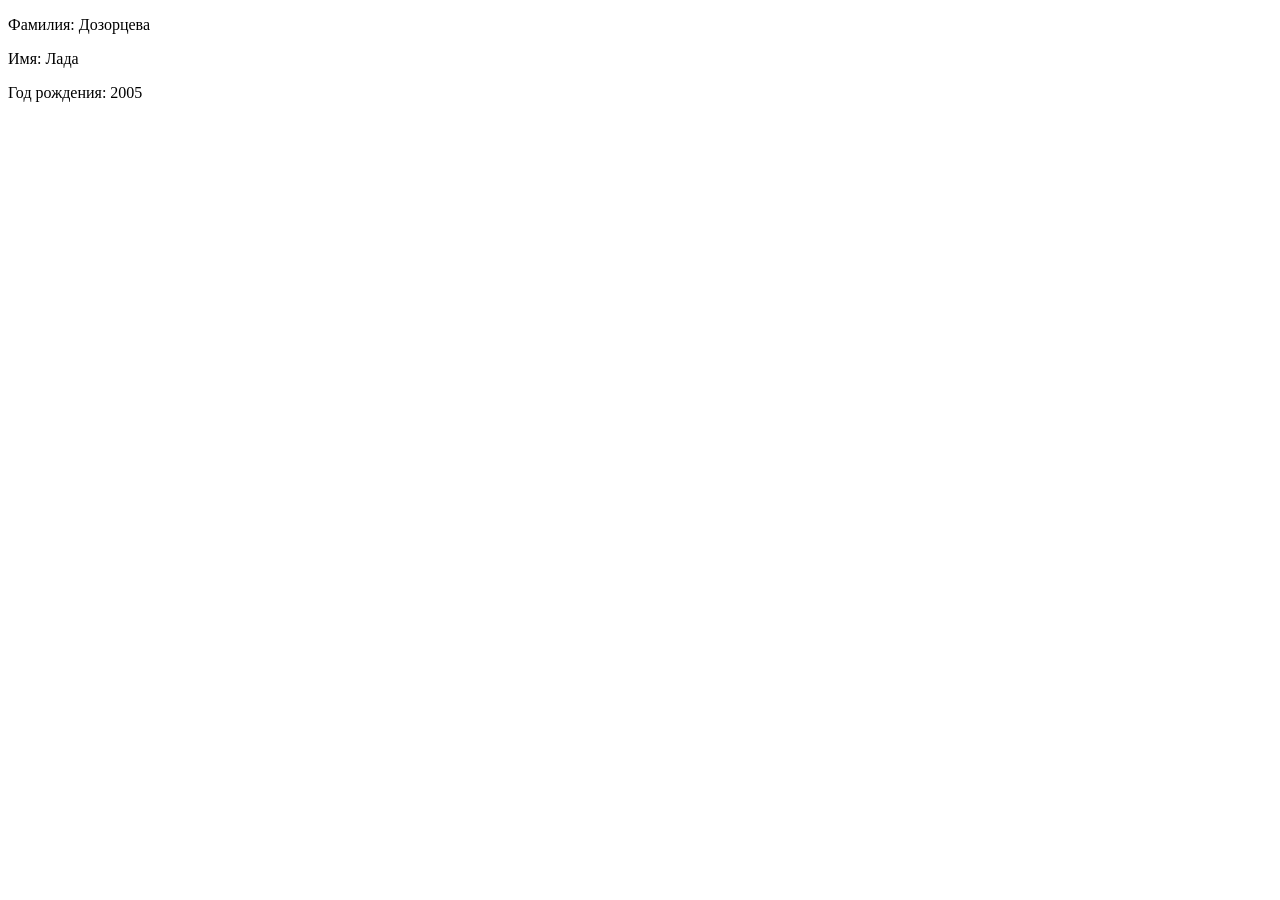
==== index.html @ 7d21d264 "Add files via upload" ====
<!doctype html>
<html>
  <head>
    <meta charset="utf-8" />
    <title>DOM_JS. Считываем информацию из DOM</title>
  </head>
  <body>
    <p> Фамилия: <span>Дозорцева</span> </p>
<p> Имя: <span>Лада</span> </p>
<p> Год рождения: <span id="year">2005</span> </p>
  </body>
</html>
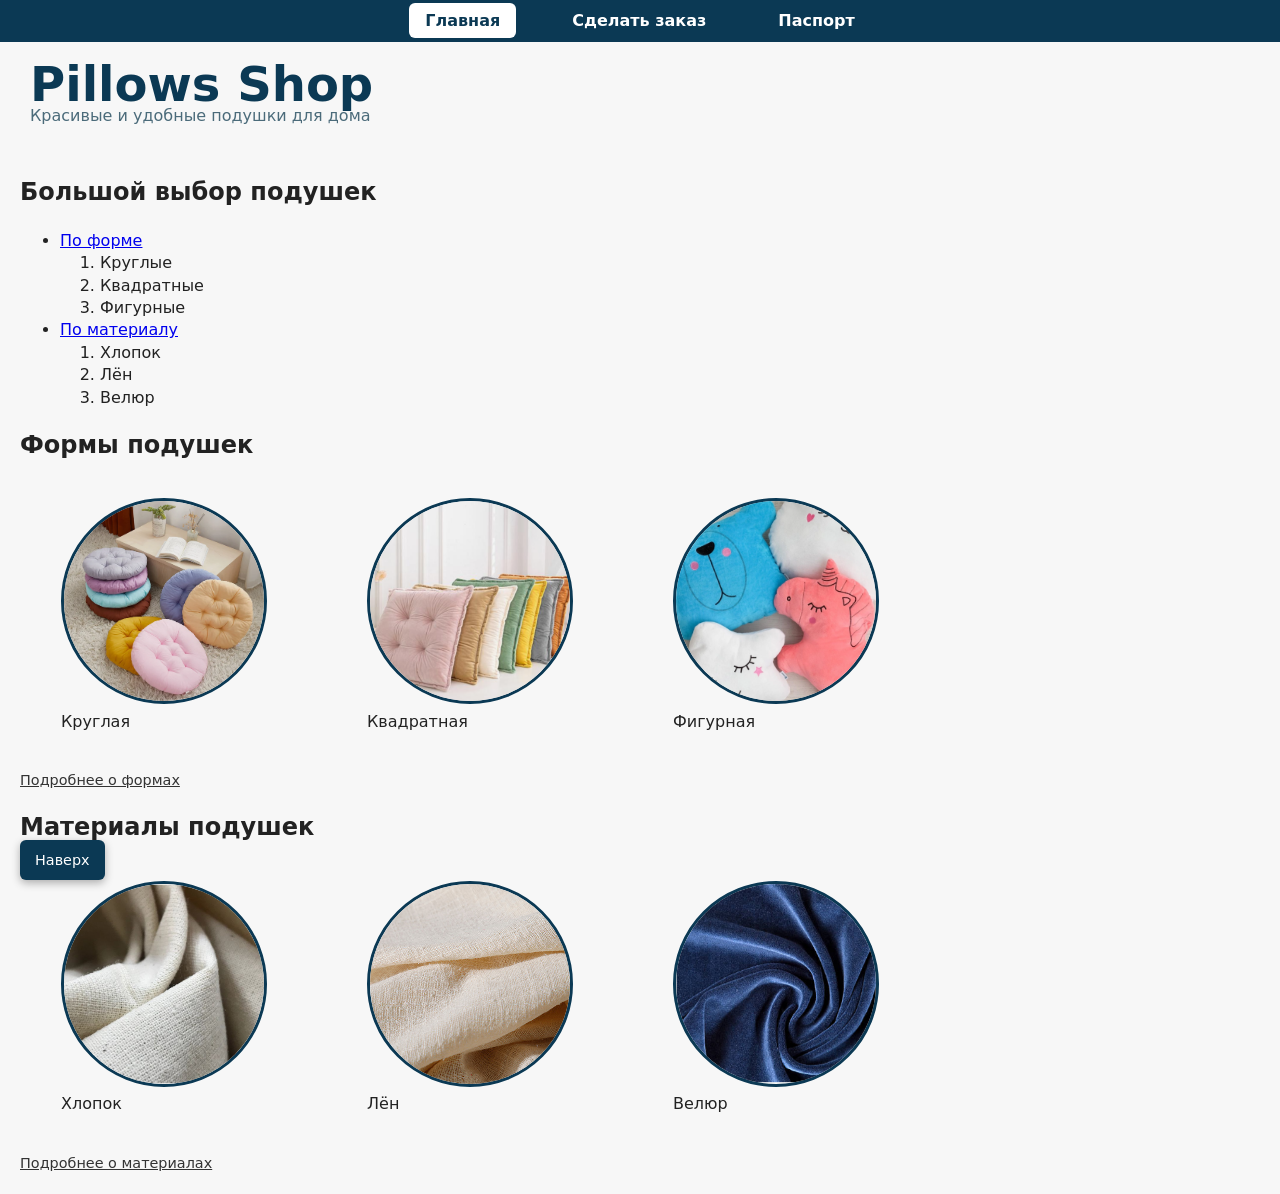
==== commit 640da138: "Add files via upload" ====
--- a/index.html
+++ b/index.html
@@ -1,12 +1,224 @@
-<!doctype html>
-<html>
+<!DOCTYPE html>
+<html lang="ru">
   <head>
     <meta charset="utf-8" />
-    <title>DOM_JS. Считываем информацию из DOM</title>
+    <title>Pillows Shop — Магазин подушек</title>
+    <style>
+      .container {
+        max-width: 900px;
+        margin: 0;
+        padding: 20px 20px;
+      }
+      body {
+        font-family: system-ui, -apple-system, "Segoe UI", Roboto,
+          "Helvetica Neue", Arial;
+        margin: 0;
+        line-height: 1.4;
+        color: #222;
+        background: #f7f7f7;
+      }
+      header.site-header {
+        background: linear-gradient(90deg, #fff, #f0f8ff);
+        padding: 18px 24px;
+        box-shadow: 0 1px 4px rgba(0, 0, 0, 0.06);
+        display: flex;
+        align-items: center;
+        gap: 16px;
+        margin-top: 30px;
+      }
+      .site-title {
+        font-size: 3rem;
+        margin: 0;
+        color: #0b3954;
+      }
+
+      .site-subtitle {
+        font-size: 1;
+        color: #4b6b7a;
+        margin: 1;
+      }
+      .site-brand {
+        margin-top: 30px;
+        margin-left: 30px;
+        display: flex;
+        flex-direction: column;
+        line-height: 0.5;
+      }
+      .images {
+        display: flex;
+        justify-content: center;
+        align-items: flex-start;
+        gap: 20px;
+        flex-wrap: wrap;
+        margin-bottom: 20px;
+      }
+
+      .figure {
+        text-align: center;
+        margin: 0;
+      }
+      .images img {
+        width: 200px;
+        height: 200px;
+        object-fit: cover;
+        border-radius: 50%;
+        border: 3px solid #0b3954;
+        transition: transform 0.3s, border-color 0.3s;
+      }
+      .figcaption {
+        font-size: 0.9rem;
+        color: #333;
+        margin-top: 6px;
+      }
+      .btn {
+        font-size: 0.9rem;
+        color: #333;
+        margin-top: 6px;
+      }
+      .to-top {
+        position: fixed;
+        bottom: 20px;
+        left: 20px;
+        background: #0b3954;
+        color: #fff;
+        padding: 10px 15px;
+        border-radius: 6px;
+        text-decoration: none;
+        font-size: 0.9rem;
+        box-shadow: 0 3px 8px rgba(0, 0, 0, 0.3);
+        transition: all 0.3s;
+      }
+      .main-nav {
+        background: #0b3954;
+        padding: 10px 0;
+        text-align: center;
+      }
+
+      .main-nav ul {
+        list-style: none;
+        margin: 0;
+        padding: 0;
+        display: inline-flex;
+        gap: 40px;
+      }
+
+      .main-nav a {
+        text-decoration: none;
+        color: #ffffff;
+        font-weight: bold;
+        padding: 8px 16px;
+        border-radius: 6px;
+        transition: background 0.3s, color 0.3s;
+      }
+
+      .main-nav a:hover {
+        background: #145a8d;
+      }
+
+      .main-nav a.active {
+        background: #ffffff;
+        color: #0b3954;
+        cursor: default;
+      }
+    </style>
   </head>
   <body>
-    <p> Фамилия: <span>Дозорцева</span> </p>
-<p> Имя: <span>Лада</span> </p>
-<p> Год рождения: <span id="year">2005</span> </p>
+    <header>
+      <nav class="main-nav">
+        <ul>
+          <li><a href="index.html" class="active">Главная</a></li>
+          <li><a href="order.html">Сделать заказ</a></li>
+          <li><a href="passport.html">Паспорт</a></li>
+        </ul>
+      </nav>
+    </header>
+    <a id="top"></a>
+    <div class="site-brand">
+      <h1 class="site-title">Pillows Shop</h1>
+      <p class="site-subtitle">Красивые и удобные подушки для дома</p>
+    </div>
+
+    <main>
+      <div class="container">
+        <section class="pillows-list">
+          <h2>Большой выбор подушек</h2>
+          <ul>
+            <li>
+              <a href="#forms">По форме</a>
+              <ol>
+                <li>Круглые</li>
+                <li>Квадратные</li>
+                <li>Фигурные</li>
+              </ol>
+            </li>
+
+            <li>
+              <a href="#materials">По материалу</a>
+              <ol>
+                <li>Хлопок</li>
+                <li>Лён</li>
+                <li>Велюр</li>
+              </ol>
+            </li>
+          </ul>
+        </section>
+
+        <section class="examples">
+          <a id="forms"></a>
+          <div class="example-block">
+            <h2>Формы подушек</h2>
+            <div class="images">
+              <figure>
+                <img src="round_pillow.png" alt="Круглая подушка" />
+                <figcaption>Круглая</figcaption>
+              </figure>
+
+              <figure>
+                <img src="square_pillow.png" alt="Квадратная подушка" />
+                <figcaption>Квадратная</figcaption>
+              </figure>
+
+              <figure>
+                <img src="figure_pillow.png" alt="Фигурная подушка" />
+                <figcaption>Фигурная</figcaption>
+              </figure>
+            </div>
+            <a
+              href="https://belpol.ru/blog-belpol/kakie-byvajut-podushki"
+              target="_blank"
+              class="btn"
+              >Подробнее о формах</a
+            >
+          </div>
+          <a id="materials"></a>
+          <div class="example-block">
+            <h2>Материалы подушек</h2>
+            <div class="images">
+              <figure>
+                <img src="cotton_material.jpg" alt="Хлопок" />
+                <figcaption>Хлопок</figcaption>
+              </figure>
+
+              <figure>
+                <img src="len_material.png" alt="Лён" />
+                <figcaption>Лён</figcaption>
+              </figure>
+
+              <figure>
+                <img src="velur_material.png" alt="Велюр" />
+                <figcaption>Велюр</figcaption>
+              </figure>
+            </div>
+            <a
+              href="https://gutmorgen.ru/helpfull/gid-po-vyboru-navolochek-prakticheskie-sovety/"
+              class="btn"
+              target="_blank"
+              >Подробнее о материалах</a
+            >
+          </div>
+        </section>
+      </div>
+    </main>
+    <a href="#top" class="to-top">Наверх </a>
   </body>
-</html>+</html>
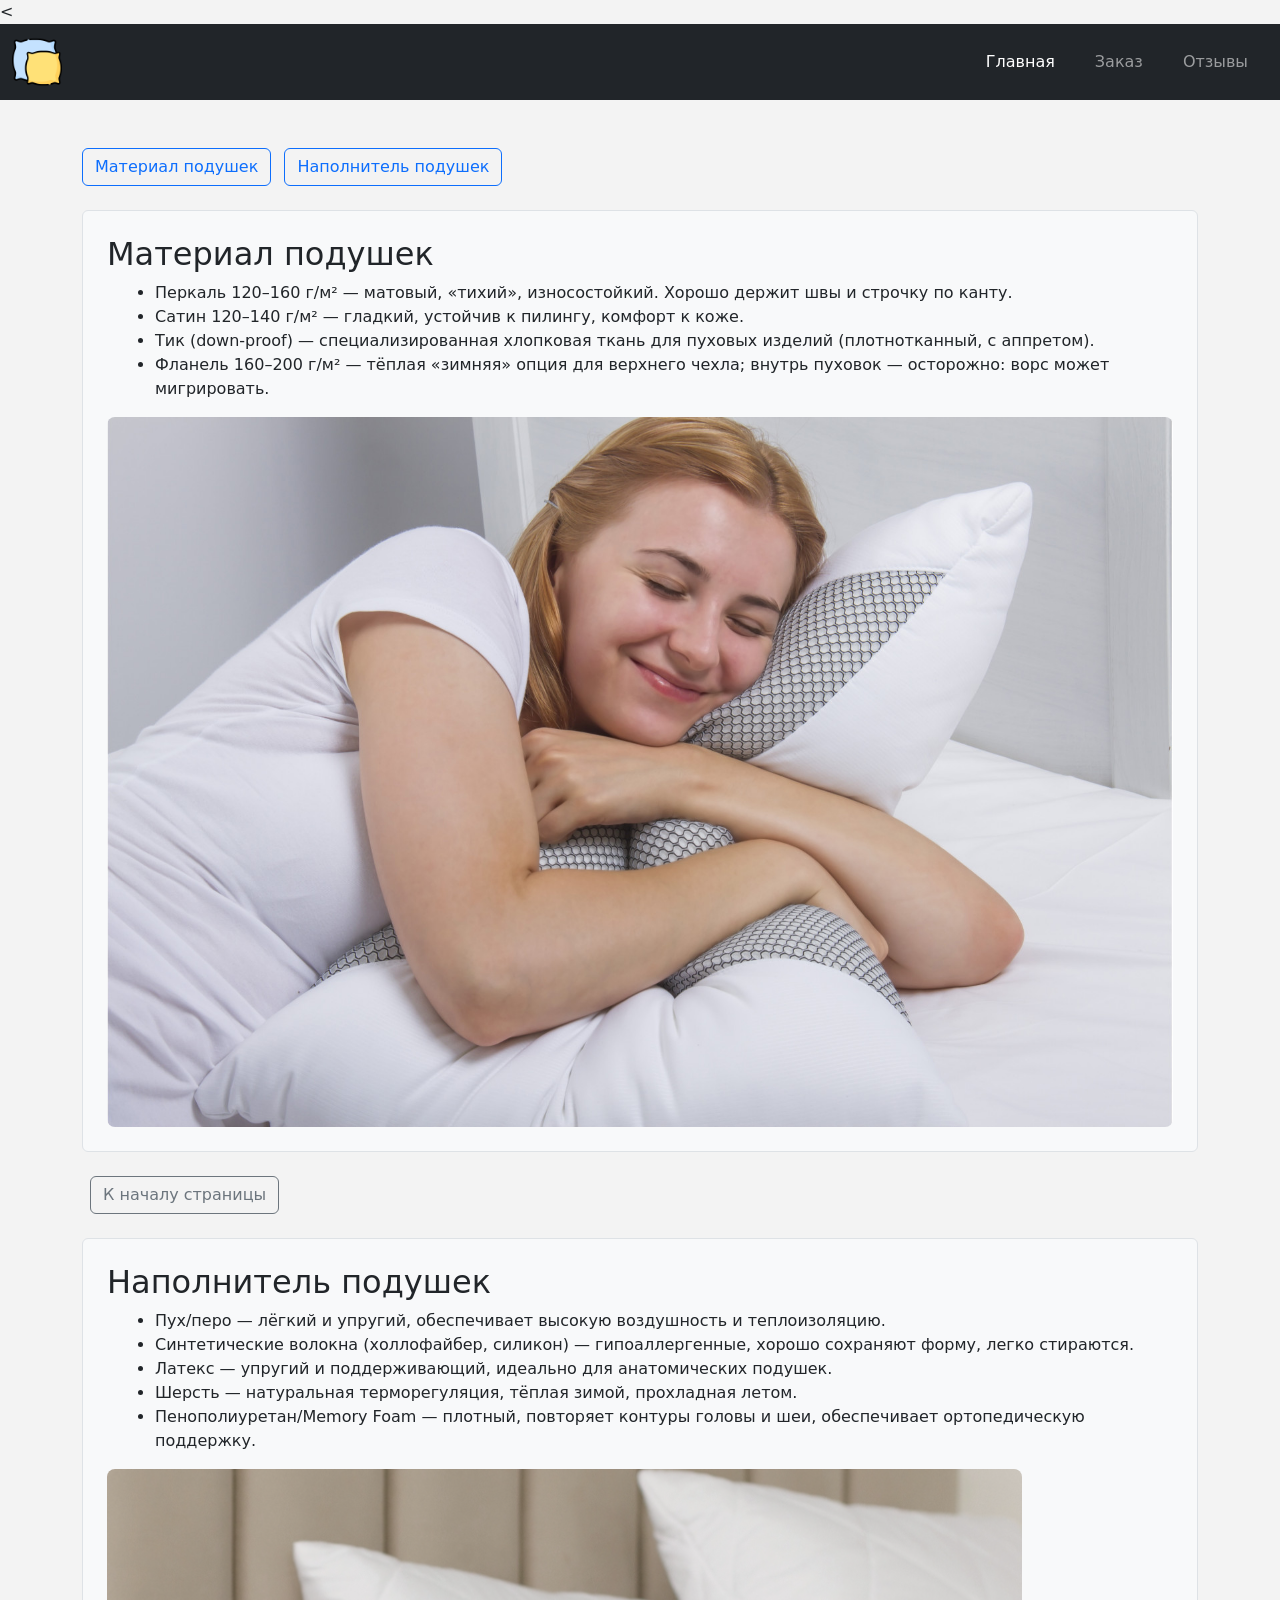
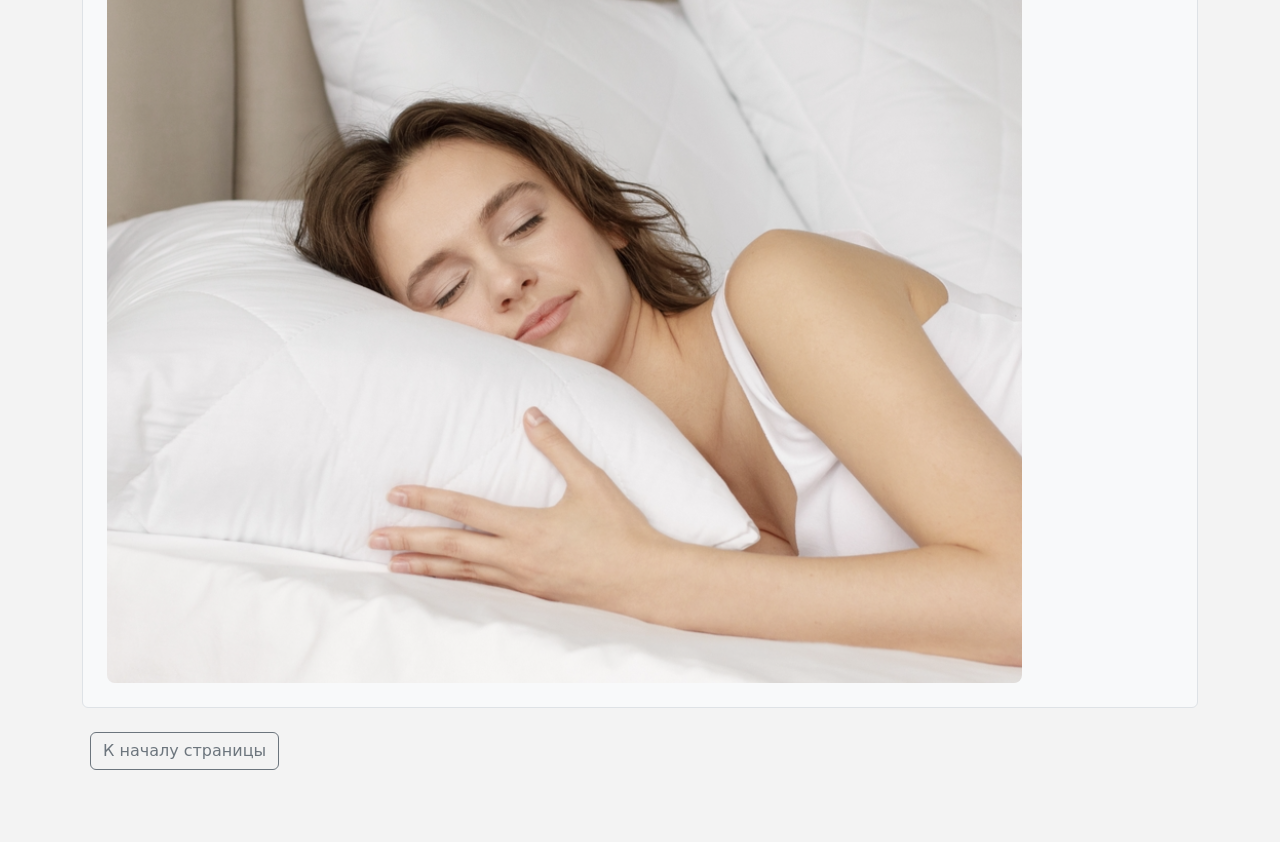
==== commit 86bdd196: "Add files via upload" ====
--- a/index.html
+++ b/index.html
@@ -1,224 +1,127 @@
 <!DOCTYPE html>
-<html lang="ru">
+<html lang="en">
   <head>
     <meta charset="utf-8" />
-    <title>Pillows Shop — Магазин подушек</title>
-    <style>
-      .container {
-        max-width: 900px;
-        margin: 0;
-        padding: 20px 20px;
-      }
-      body {
-        font-family: system-ui, -apple-system, "Segoe UI", Roboto,
-          "Helvetica Neue", Arial;
-        margin: 0;
-        line-height: 1.4;
-        color: #222;
-        background: #f7f7f7;
-      }
-      header.site-header {
-        background: linear-gradient(90deg, #fff, #f0f8ff);
-        padding: 18px 24px;
-        box-shadow: 0 1px 4px rgba(0, 0, 0, 0.06);
-        display: flex;
-        align-items: center;
-        gap: 16px;
-        margin-top: 30px;
-      }
-      .site-title {
-        font-size: 3rem;
-        margin: 0;
-        color: #0b3954;
-      }
-
-      .site-subtitle {
-        font-size: 1;
-        color: #4b6b7a;
-        margin: 1;
-      }
-      .site-brand {
-        margin-top: 30px;
-        margin-left: 30px;
-        display: flex;
-        flex-direction: column;
-        line-height: 0.5;
-      }
-      .images {
-        display: flex;
-        justify-content: center;
-        align-items: flex-start;
-        gap: 20px;
-        flex-wrap: wrap;
-        margin-bottom: 20px;
-      }
-
-      .figure {
-        text-align: center;
-        margin: 0;
-      }
-      .images img {
-        width: 200px;
-        height: 200px;
-        object-fit: cover;
-        border-radius: 50%;
-        border: 3px solid #0b3954;
-        transition: transform 0.3s, border-color 0.3s;
-      }
-      .figcaption {
-        font-size: 0.9rem;
-        color: #333;
-        margin-top: 6px;
-      }
-      .btn {
-        font-size: 0.9rem;
-        color: #333;
-        margin-top: 6px;
-      }
-      .to-top {
-        position: fixed;
-        bottom: 20px;
-        left: 20px;
-        background: #0b3954;
-        color: #fff;
-        padding: 10px 15px;
-        border-radius: 6px;
-        text-decoration: none;
-        font-size: 0.9rem;
-        box-shadow: 0 3px 8px rgba(0, 0, 0, 0.3);
-        transition: all 0.3s;
-      }
-      .main-nav {
-        background: #0b3954;
-        padding: 10px 0;
-        text-align: center;
-      }
-
-      .main-nav ul {
-        list-style: none;
-        margin: 0;
-        padding: 0;
-        display: inline-flex;
-        gap: 40px;
-      }
-
-      .main-nav a {
-        text-decoration: none;
-        color: #ffffff;
-        font-weight: bold;
-        padding: 8px 16px;
-        border-radius: 6px;
-        transition: background 0.3s, color 0.3s;
-      }
-
-      .main-nav a:hover {
-        background: #145a8d;
-      }
-
-      .main-nav a.active {
-        background: #ffffff;
-        color: #0b3954;
-        cursor: default;
-      }
-    </style>
+    <meta name="viewport" content="width=device-width, initial-scale=1" />
+    <title>PILLOW SHOP</title>
+    <link
+      href="https://cdn.jsdelivr.net/npm/bootstrap@5.3.8/dist/css/bootstrap.min.css"
+      rel="stylesheet"
+      integrity="sha384-sRIl4kxILFvY47J16cr9ZwB07vP4J8+LH7qKQnuqkuIAvNWLzeN8tE5YBujZqJLB"
+      crossorigin="anonymous"
+    />
+    <link rel="stylesheet" href="styles.css" />
   </head>
   <body>
-    <header>
-      <nav class="main-nav">
-        <ul>
-          <li><a href="index.html" class="active">Главная</a></li>
-          <li><a href="order.html">Сделать заказ</a></li>
-          <li><a href="passport.html">Паспорт</a></li>
+    <
+    <nav class="navbar navbar-dark bg-dark">
+      <div class="container-fluid">
+        <a class="navbar-brand" href="index.html">
+          <img
+            src="pics/pillow_icon.png"
+            alt="Главная"
+            width="50"
+            height="50"
+          />
+        </a>
+
+        <ul class="navbar-nav ms-auto flex-row">
+          <li class="nav-item">
+            <a class="nav-link active" href="index.html">Главная</a>
+          </li>
+          <li class="nav-item">
+            <a class="nav-link" href="order.html">Заказ</a>
+          </li>
+          <li class="nav-item">
+            <a class="nav-link" href="feedback.html">Отзывы</a>
+          </li>
         </ul>
+      </div>
+    </nav>
+    <div id="top"></div>
+
+    <div class="container my-5">
+      <nav class="mb-4">
+        <a href="#material" class="btn btn-outline-primary me-2"
+          >Материал подушек</a
+        >
+        <a href="#filler" class="btn btn-outline-primary me-2"
+          >Наполнитель подушек</a
+        >
       </nav>
-    </header>
-    <a id="top"></a>
-    <div class="site-brand">
-      <h1 class="site-title">Pillows Shop</h1>
-      <p class="site-subtitle">Красивые и удобные подушки для дома</p>
+
+      <div id="material" class="p-4 mb-4 bg-light border rounded">
+        <h2>Материал подушек</h2>
+        <div>
+          <ul class="ms-3">
+            <li>
+              Перкаль 120–160 г/м² — матовый, «тихий», износостойкий. Хорошо
+              держит швы и строчку по канту.
+            </li>
+            <li>
+              Сатин 120–140 г/м² — гладкий, устойчив к пилингу, комфорт к коже.
+            </li>
+            <li>
+              Тик (down-proof) — специализированная хлопковая ткань для пуховых
+              изделий (плотноткaнный, с аппретом).
+            </li>
+            <li>
+              Фланель 160–200 г/м² — тёплая «зимняя» опция для верхнего чехла;
+              внутрь пуховок — осторожно: ворс может мигрировать.
+            </li>
+          </ul>
+          <img
+            src="pics/material.jpg"
+            alt="Подушка"
+            class="img-fluid rounded-3"
+          />
+        </div>
+      </div>
+      <a href="#top" class="btn btn-outline-secondary ms-2 mb-4"
+        >К началу страницы</a
+      >
+
+      <div id="filler" class="p-4 mb-4 bg-light border rounded">
+        <h2>Наполнитель подушек</h2>
+        <div>
+          <ul class="ms-3">
+            <li>
+              Пух/перо — лёгкий и упругий, обеспечивает высокую воздушность и
+              теплоизоляцию.
+            </li>
+            <li>
+              Синтетические волокна (холлофайбер, силикон) — гипоаллергенные,
+              хорошо сохраняют форму, легко стираются.
+            </li>
+            <li>
+              Латекс — упругий и поддерживающий, идеально для анатомических
+              подушек.
+            </li>
+            <li>
+              Шерсть — натуральная терморегуляция, тёплая зимой, прохладная
+              летом.
+            </li>
+            <li>
+              Пенополиуретан/Memory Foam — плотный, повторяет контуры головы и
+              шеи, обеспечивает ортопедическую поддержку.
+            </li>
+          </ul>
+          <img
+            src="pics/filler.png"
+            alt="Подушка"
+            class="img-fluid rounded-3"
+          />
+        </div>
+      </div>
+      <a href="#top" class="btn btn-outline-secondary ms-2 mb-4"
+        >К началу страницы</a
+      >
     </div>
 
-    <main>
-      <div class="container">
-        <section class="pillows-list">
-          <h2>Большой выбор подушек</h2>
-          <ul>
-            <li>
-              <a href="#forms">По форме</a>
-              <ol>
-                <li>Круглые</li>
-                <li>Квадратные</li>
-                <li>Фигурные</li>
-              </ol>
-            </li>
-
-            <li>
-              <a href="#materials">По материалу</a>
-              <ol>
-                <li>Хлопок</li>
-                <li>Лён</li>
-                <li>Велюр</li>
-              </ol>
-            </li>
-          </ul>
-        </section>
-
-        <section class="examples">
-          <a id="forms"></a>
-          <div class="example-block">
-            <h2>Формы подушек</h2>
-            <div class="images">
-              <figure>
-                <img src="round_pillow.png" alt="Круглая подушка" />
-                <figcaption>Круглая</figcaption>
-              </figure>
-
-              <figure>
-                <img src="square_pillow.png" alt="Квадратная подушка" />
-                <figcaption>Квадратная</figcaption>
-              </figure>
-
-              <figure>
-                <img src="figure_pillow.png" alt="Фигурная подушка" />
-                <figcaption>Фигурная</figcaption>
-              </figure>
-            </div>
-            <a
-              href="https://belpol.ru/blog-belpol/kakie-byvajut-podushki"
-              target="_blank"
-              class="btn"
-              >Подробнее о формах</a
-            >
-          </div>
-          <a id="materials"></a>
-          <div class="example-block">
-            <h2>Материалы подушек</h2>
-            <div class="images">
-              <figure>
-                <img src="cotton_material.jpg" alt="Хлопок" />
-                <figcaption>Хлопок</figcaption>
-              </figure>
-
-              <figure>
-                <img src="len_material.png" alt="Лён" />
-                <figcaption>Лён</figcaption>
-              </figure>
-
-              <figure>
-                <img src="velur_material.png" alt="Велюр" />
-                <figcaption>Велюр</figcaption>
-              </figure>
-            </div>
-            <a
-              href="https://gutmorgen.ru/helpfull/gid-po-vyboru-navolochek-prakticheskie-sovety/"
-              class="btn"
-              target="_blank"
-              >Подробнее о материалах</a
-            >
-          </div>
-        </section>
-      </div>
-    </main>
-    <a href="#top" class="to-top">Наверх </a>
+    <script
+      src="https://cdn.jsdelivr.net/npm/bootstrap@5.3.8/dist/js/bootstrap.bundle.min.js"
+      integrity="sha384-FKyoEForCGlyvwx9Hj09JcYn3nv7wiPVlz7YYwJrWVcXK/BmnVDxM+D2scQbITxI"
+      crossorigin="anonymous"
+    ></script>
   </body>
 </html>
--- a/styles.css
+++ b/styles.css
@@ -0,0 +1,17 @@
+.nav-item {
+  margin: 0 20px;
+}
+
+.navbar-brand {
+  font-size: 24px;
+  font-weight: bold;
+}
+
+body {
+  background-color: #f3f3f3;
+}
+.card-img-top {
+  width: 100%;
+  aspect-ratio: 1/1;
+  object-fit: cover;
+}
